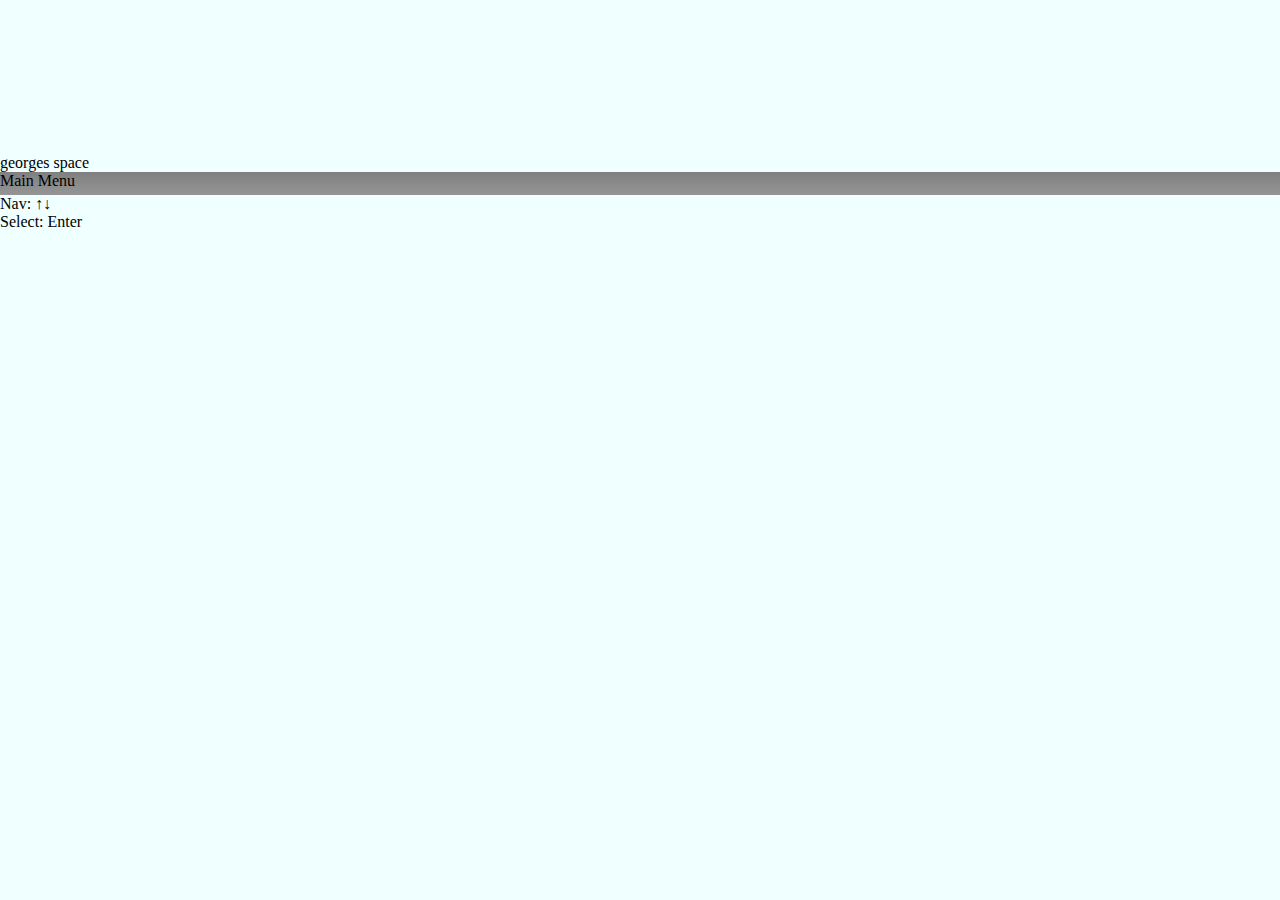
==== about.html @ c84532a0 "added basic design and link function" ====
<!DOCTYPE html>
<html lang="en">
  <head>
    <meta charset="UTF-8" />
    <meta name="viewport" content="width=device-width, initial-scale=1.0" />
    <link rel="stylesheet" href="styles.css" />
    <title>space</title>
  </head>
  <body>
    <main class="scanlines">
      <div class="screen">
        <canvas id="canvas" class="picture"></canvas>
        <div class="overlay">
          <div class="text">
            <span>georges space</span>
          </div>
          <div class="menu">
            <header>Main Menu</header>
            <footer>
              <div class="key">Nav: <span>↑↓</span></div>
              <div class="key">Select: <span>Enter</span></div>
            </footer>
          </div>
        </div>
      </div>
    </main>
  </body>
</html>
---- styles.css ----
body {
  padding: 0px;
  margin: 0px;
  width: 100vw;
  height: 100vh;
  background-color: azure;
}

header {
  background-image: linear-gradient(grey, rgb(149, 149, 149));
  width: 100vw;
  padding-bottom: 5px;
}

ul {
  list-style-type: none;
  display: flex;
  justify-content: center;
  margin-top: 0px;
  padding-top: 20px;
}

li {
  margin-left: 30px;
  margin-right: 30px
}

a {
  padding: 5px;
  color: white;
  text-decoration: none;
}

.page-title {
  display: flex;
  width: 100vw;
  height: calc(100vh - 60px);
  justify-content: center;
  align-items: center;
}
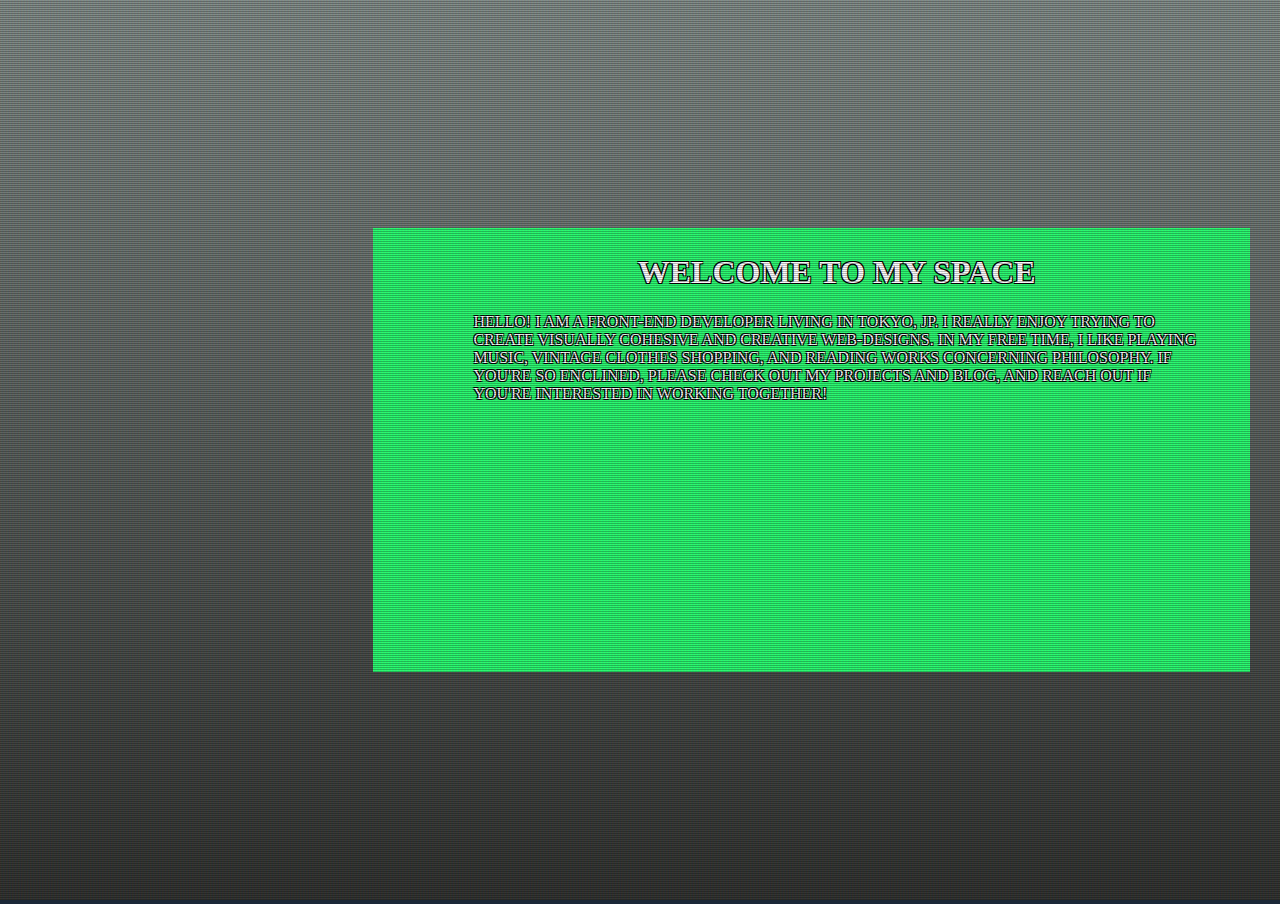
==== commit 77b809e6: "added about page" ====
--- a/about.html
+++ b/about.html
@@ -3,7 +3,7 @@
   <head>
     <meta charset="UTF-8" />
     <meta name="viewport" content="width=device-width, initial-scale=1.0" />
-    <link rel="stylesheet" href="styles.css" />
+    <link rel="stylesheet" href="about.css" />
     <title>space</title>
   </head>
   <body>
@@ -14,15 +14,38 @@
           <div class="text">
             <span>georges space</span>
           </div>
-          <div class="menu">
-            <header>Main Menu</header>
-            <footer>
-              <div class="key">Nav: <span>↑↓</span></div>
-              <div class="key">Select: <span>Enter</span></div>
-            </footer>
+          <div class="page-align">
+            <div class="menu">
+              <header>Main Menu</header>
+              <ul>
+                <li class="active">
+                  <a href="#" title="about">about</a>
+                </li>
+                <li><a href="#" title="">projects</a></li>
+                <li><a href="#" title="">blog</a></li>
+                <li><a href="#" title="">contact</a></li>
+              </ul>
+              <footer>
+                <div class="key">Nav: <span>↑↓</span></div>
+                <div class="key">Select: <span>Enter</span></div>
+              </footer>
+            </div>
+
+            <div class="about">
+              <h1>welcome to my space</h1>
+              <p>
+                hello! i am a front-end developer living in Tokyo, jp. i really
+                enjoy trying to create visually cohesive and creative
+                web-designs. in my free time, i like playing music, vintage
+                clothes shopping, and reading works concerning philosophy. if
+                you're so enclined, please check out my projects and blog, and
+                reach out if you're interested in working together!
+              </p>
+            </div>
           </div>
         </div>
       </div>
     </main>
+    <script src="index.js"></script>
   </body>
 </html>
--- a/about.css
+++ b/about.css
@@ -0,0 +1,387 @@
+body {
+  background: #1b2838 none repeat scroll 0 0;
+  margin: 0;
+  overflow: hidden;
+  height: 100vh;
+  width: 100vw;
+}
+
+.page-align {
+ display:flex;
+ justify-content: space-between;
+}
+
+@font-face {
+  src: url(https://s3-us-west-2.amazonaws.com/s.cdpn.io/86186/terminal_copy.ttf);
+  font-family: "Terminal";
+}
+@font-face {
+  src: url(https://s3-us-west-2.amazonaws.com/s.cdpn.io/86186/sys.ttf) format("truetype");
+  font-family: "Sys";
+}
+.screen::before {
+  background: transparent linear-gradient(to bottom, #85908c 0%, #323431 100%) repeat scroll 0 0;
+  content: "";
+  position: absolute;
+  left: 50%;
+  top: 50%;
+  transform: translate3d(-50%, -50%, 0);
+  width: 100%;
+  height: 100%;
+  z-index: -1;
+}
+
+.about {
+  padding: 5px;
+  font-family: "Sys";
+  text-shadow: 1px 1px 0 #000000, -1px -1px 0 #000000, 1px -1px 0 #000000, -1px 1px 0 #000000;
+  color: #fff;
+  text-transform: uppercase;
+  padding-left: 100px;
+  margin-left: 200px;
+  padding-right: 50px;
+  padding-bottom: 200px;
+  margin-right: 30px;
+  background-color: #2afd72;
+}
+.about h1 {
+  text-align: center;
+}
+
+.scanlines .overlay {
+  height: 100%;
+  left: 0;
+  position: absolute;
+  top: 0;
+  width: 100%;
+  z-index: 1;
+  display: flex;
+  align-items: center;
+}
+.scanlines .overlay::after {
+  position: absolute;
+  left: 0;
+  top: 0;
+  width: 100%;
+  height: 100%;
+  background-image: url("https://s3-us-west-2.amazonaws.com/s.cdpn.io/86186/crt.png");
+  background-repeat: no-repeat;
+  background-size: 100% 100%;
+  content: "";
+  pointer-events: none;
+}
+.scanlines .overlay::before {
+  position: absolute;
+  top: 0;
+  left: 0;
+  bottom: 0;
+  right: 0;
+  content: " ";
+  background: linear-gradient(rgba(18, 16, 16, 0) 50%, rgba(0, 0, 0, 0.25) 50%), linear-gradient(90deg, rgba(255, 0, 0, 0.06), rgba(0, 255, 0, 0.02), rgba(0, 0, 255, 0.06));
+  z-index: 2;
+  background-size: 100% 2px, 3px 100%;
+  pointer-events: none;
+}
+
+.picture {
+  height: 100vh;
+  overflow: hidden;
+  width: 100vw;
+  z-index: -1;
+  transform: scale(0, 0);
+  background: transparent linear-gradient(to bottom, #85908c 0%, #323431 100%) repeat scroll 0 0;
+}
+
+.menu {
+  opacity: 0;
+  background-color: #0069ff;
+  box-sizing: border-box;
+  font-family: "Sys";
+  font-size: 30px;
+  height: auto;
+  text-transform: uppercase;
+  width: 16%;
+  text-shadow: 1px 1px 0 #000000, -1px -1px 0 #000000, 1px -1px 0 #000000, -1px 1px 0 #000000;
+  filter: blur(1px);
+  color: #fff;
+  animation: jerkup 100ms infinite;
+  display: flex;
+  flex-wrap: wrap;
+}
+.menu header {
+  color: #e7e05c;
+  margin-bottom: 10px;
+  padding: 5px 15px;
+  animation: 5s ease 2000ms normal none infinite running glitch;
+}
+.menu ul {
+  margin: 0;
+  padding: 0;
+  animation: 5s ease 2000ms normal none infinite running glitch;
+}
+.menu ul li {
+  box-sizing: border-box;
+  list-style: outside none none;
+  padding: 5px 15px;
+}
+.menu ul li.active {
+  background-color: #1af2ff;
+}
+.menu ul li a {
+  color: #fff;
+  text-decoration: none;
+}
+.menu footer {
+  display: flex;
+  flex-direction: column;
+  background-color: #2afd72;
+  margin-top: 10px;
+  padding: 5px 15px;
+  animation: 5s ease 2000ms normal none infinite running glitch;
+}
+.menu footer::after {
+  clear: both;
+  content: " ";
+  display: table;
+}
+.menu footer .key {
+  float: left;
+  width: 50%;
+}
+.menu footer .key span {
+  background-color: #0069ff;
+  border: 6px solid #e7e05c;
+  border-radius: 6px;
+  display: inline-block;
+  height: 34px;
+  line-height: 36px;
+  padding-left: 6px;
+}
+.menu footer .key:last-child {
+  text-align: right;
+}
+
+.on .picture {
+  animation: 3000ms linear 0ms normal forwards 1 running on;
+}
+
+.off .picture {
+  animation: 750ms cubic-bezier(0.23, 1, 0.32, 1) 0ms normal forwards 1 running off;
+}
+
+.text {
+  color: lime;
+  content: "AV-1";
+  opacity: 0;
+  filter: blur(0.5px);
+  font-family: Sys;
+  font-size: 6vmin;
+  left: 5%;
+  position: absolute;
+  text-shadow: 0 0 3px lime;
+  top: 10%;
+  width: 200px;
+}
+
+.on .text,
+.on .menu {
+  opacity: 1;
+  transition: opacity 10ms ease 2000ms;
+}
+
+@keyframes on {
+  0% {
+    transform: scale(1, 0.8) translate3d(0, 0, 0);
+    filter: brightness(4);
+    opacity: 1;
+  }
+  3.5% {
+    transform: scale(1, 0.8) translate3d(0, 100%, 0);
+  }
+  3.6% {
+    transform: scale(1, 0.8) translate3d(0, -100%, 0);
+    opacity: 1;
+  }
+  9% {
+    transform: scale(1.3, 0.6) translate3d(0, 100%, 0);
+    filter: brightness(4);
+    opacity: 0;
+  }
+  11% {
+    transform: scale(1, 1) translate3d(0, 0, 0);
+    filter: contrast(0) brightness(0);
+    opacity: 0;
+  }
+  100% {
+    transform: scale(1, 1) translate3d(0, 0, 0);
+    filter: contrast(1) brightness(1.2) saturate(1.3);
+    opacity: 1;
+  }
+}
+@keyframes off {
+  0% {
+    transform: scale(1, 1);
+    filter: brightness(1);
+  }
+  40% {
+    transform: scale(1, 0.005);
+    filter: brightness(100);
+  }
+  70% {
+    transform: scale(1, 0.005);
+  }
+  90% {
+    transform: scale(0.005, 0.005);
+  }
+  100% {
+    transform: scale(0, 0);
+  }
+}
+.text span {
+  filter: blur(1px);
+  position: absolute;
+}
+
+.text span:nth-child(1) {
+  color: red;
+  margin-left: -2px;
+  filter: blur(2px);
+}
+
+.text span:nth-child(2) {
+  color: lime;
+  margin-left: 2px;
+  filter: blur(2px);
+}
+
+.text span:nth-child(3) {
+  color: blue;
+  position: 20px 0;
+  filter: blur(1px);
+}
+
+.text span:nth-child(4) {
+  color: #fff;
+  filter: blur(1px);
+  text-shadow: 0 0 50px rgba(255, 255, 255, 0.4);
+}
+
+.text span:nth-child(5) {
+  color: rgba(255, 255, 255, 0.1);
+  filter: blur(15px);
+}
+
+.text span {
+  animation: blur 30ms infinite, jerk 50ms infinite;
+}
+
+@keyframes blur {
+  0% {
+    filter: blur(1px);
+    opacity: 0.8;
+  }
+  50% {
+    filter: blur(1px);
+    opacity: 1;
+  }
+  100% {
+    filter: blur(1px);
+    opacity: 0.8;
+  }
+}
+@keyframes jerk {
+  50% {
+    transform: translateX(1px);
+  }
+  51% {
+    transform: translateX(0);
+  }
+}
+@keyframes jerkup {
+  0% {
+    transform: translateY(1px);
+  }
+  100% {
+    transform: translateY(0);
+  }
+}
+.text span:nth-child(2) {
+  animation: jerkup 1s infinite;
+}
+
+.text span:nth-child(3) {
+  animation: glitch1 1s infinite;
+}
+
+@keyframes glitch1 {
+  0% {
+    transform: translateX(0);
+  }
+  30% {
+    transform: translateX(0);
+  }
+  31% {
+    transform: translateX(10px);
+  }
+  32% {
+    transform: translateX(0);
+  }
+  98% {
+    transform: translateX(0);
+  }
+  100% {
+    transform: translateX(10px);
+  }
+}
+.text span:nth-child(2) {
+  animation: glitch2 1s infinite;
+}
+
+@keyframes glitch2 {
+  0% {
+    transform: translateX(0);
+  }
+  30% {
+    transform: translateX(0);
+  }
+  31% {
+    transform: translateX(-10px);
+  }
+  32% {
+    transform: translateX(0);
+  }
+  98% {
+    transform: translateX(0);
+  }
+  100% {
+    transform: translateX(-10px);
+  }
+}
+.overlay .text {
+  animation: 5s ease 2000ms normal none infinite running glitch;
+}
+
+@keyframes glitch {
+  40% {
+    opacity: 1;
+    transform: scale(1, 1);
+    transform: skew(0, 0);
+  }
+  41% {
+    opacity: 0.8;
+    transform: scale(1, 1.2);
+    transform: skew(80deg, 0);
+  }
+  42% {
+    opacity: 0.8;
+    transform: scale(1, 1.2);
+    transform: skew(-50deg, 0);
+  }
+  43% {
+    opacity: 1;
+    transform: scale(1, 1);
+    transform: skew(0, 0);
+  }
+}
+
+/*# sourceMappingURL=styles.css.map */
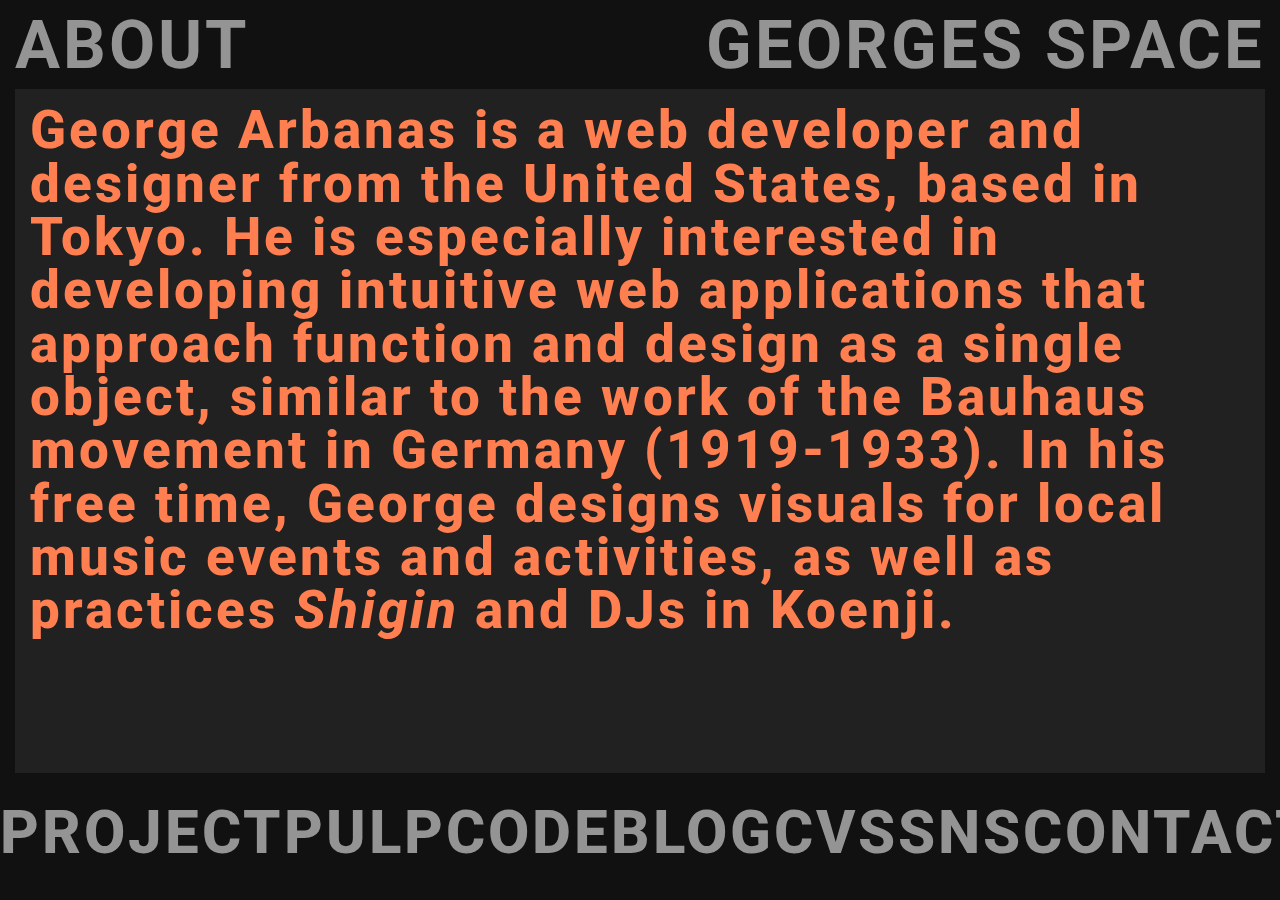
==== commit 8d83ff84: "completed about page" ====
--- a/about.html
+++ b/about.html
@@ -1,51 +1,55 @@
-<!DOCTYPE html>
+<!doctype html>
 <html lang="en">
   <head>
     <meta charset="UTF-8" />
     <meta name="viewport" content="width=device-width, initial-scale=1.0" />
+    <title>about.space</title>
+    <!-- TODO reroute so address is about.justgeorges.space -->
     <link rel="stylesheet" href="about.css" />
-    <title>space</title>
   </head>
   <body>
-    <main class="scanlines">
-      <div class="screen">
-        <canvas id="canvas" class="picture"></canvas>
-        <div class="overlay">
-          <div class="text">
-            <span>georges space</span>
-          </div>
-          <div class="page-align">
-            <div class="menu">
-              <header>Main Menu</header>
-              <ul>
-                <li class="active">
-                  <a href="#" title="about">about</a>
-                </li>
-                <li><a href="#" title="">projects</a></li>
-                <li><a href="#" title="">blog</a></li>
-                <li><a href="#" title="">contact</a></li>
-              </ul>
-              <footer>
-                <div class="key">Nav: <span>↑↓</span></div>
-                <div class="key">Select: <span>Enter</span></div>
-              </footer>
-            </div>
-
-            <div class="about">
-              <h1>welcome to my space</h1>
-              <p>
-                hello! i am a front-end developer living in Tokyo, jp. i really
-                enjoy trying to create visually cohesive and creative
-                web-designs. in my free time, i like playing music, vintage
-                clothes shopping, and reading works concerning philosophy. if
-                you're so enclined, please check out my projects and blog, and
-                reach out if you're interested in working together!
-              </p>
-            </div>
-          </div>
-        </div>
-      </div>
+    <div class="bg"></div>
+    <header>
+      <h1>ABOUT</h1>
+      <!-- TODO add an indicator that clicking here returns home -->
+      <h1><a href="">GEORGES SPACE</a></h1>
+    </header>
+    <main>
+      <!-- TODO add content to about page here -->
+      George Arbanas is a web developer and designer from the United States,
+      based in Tokyo. He is especially interested in developing intuitive web
+      applications that approach function and design as a single object, similar
+      to the work of the Bauhaus movement in Germany (1919-1933). In his free
+      time, George designs visuals for local music events and activities, as
+      well as practices <i>Shigin</i> and DJs in Koenji.
     </main>
-    <script src="index.js"></script>
+    <nav class="away-nav">
+      <ul class="away-nav-list">
+        <li><a href="" class="nav-item">PROJECT</a></li>
+        <li><a href="" class="nav-item">PULPCODE</a></li>
+        <li><a href="" class="nav-item">BLOG</a></li>
+        <li class="sub-list-head">
+          <p class="nav-item label">CVS</p>
+          <ul class="sub-list">
+            <li><a href="#">ENGLISH</a></li>
+            <li><a href="#" id="skrs">職務経歴書</a></li>
+          </ul>
+        </li>
+        <li class="sub-list-head">
+          <p class="nav-item label">SNS</p>
+          <ul class="sub-list">
+            <li><a href="https://github.com/justgeorges">GITHUB</a></li>
+            <li>
+              <a href="https://www.linkedin.com/in/georgearbanas/">LINKEDIN</a>
+            </li>
+            <li>
+              <a href="https://www.wantedly.com/id/george_arbanas">WANTEDLY</a>
+            </li>
+          </ul>
+        </li>
+        <li><a href="" class="nav-item">CONTACT</a></li>
+      </ul>
+    </nav>
+    <script src="space.js"></script>
   </body>
 </html>
--- a/about.css
+++ b/about.css
@@ -1,387 +1,135 @@
+@import url('https://fonts.googleapis.com/css2?family=Roboto:wght@100;300;400;500;700;900&display=swap');
+
+* {
+  box-sizing: border-box;
+}
+
 body {
-  background: #1b2838 none repeat scroll 0 0;
+  padding: 0;
   margin: 0;
-  overflow: hidden;
   height: 100vh;
   width: 100vw;
+  position: relative;
+  /* static effect */
+  background-color: #111111;
+  overflow-x: hidden;
+/* font settings */
+  font-family: 'Roboto', sans-serif;
+  font-size: 45pt;
+  font-weight: 800;
+  line-height: 0;
+  letter-spacing: 3px;
 }
 
-.page-align {
- display:flex;
- justify-content: space-between;
+h1 {
+  color: #949494;
+  font-size: 50pt;
 }
 
-@font-face {
-  src: url(https://s3-us-west-2.amazonaws.com/s.cdpn.io/86186/terminal_copy.ttf);
-  font-family: "Terminal";
-}
-@font-face {
-  src: url(https://s3-us-west-2.amazonaws.com/s.cdpn.io/86186/sys.ttf) format("truetype");
-  font-family: "Sys";
-}
-.screen::before {
-  background: transparent linear-gradient(to bottom, #85908c 0%, #323431 100%) repeat scroll 0 0;
-  content: "";
-  position: absolute;
-  left: 50%;
-  top: 50%;
-  transform: translate3d(-50%, -50%, 0);
-  width: 100%;
-  height: 100%;
-  z-index: -1;
+a {
+  text-decoration: none;
+  color: #949494;
 }
 
-.about {
-  padding: 5px;
-  font-family: "Sys";
-  text-shadow: 1px 1px 0 #000000, -1px -1px 0 #000000, 1px -1px 0 #000000, -1px 1px 0 #000000;
-  color: #fff;
-  text-transform: uppercase;
-  padding-left: 100px;
-  margin-left: 200px;
-  padding-right: 50px;
-  padding-bottom: 200px;
-  margin-right: 30px;
-  background-color: #2afd72;
-}
-.about h1 {
-  text-align: center;
+li > p {
+  margin: 0;
+  transition: 200ms;
 }
 
-.scanlines .overlay {
-  height: 100%;
-  left: 0;
-  position: absolute;
-  top: 0;
-  width: 100%;
-  z-index: 1;
+li > p:hover {
+  color: #FFFFFF;
+  text-shadow: antiquewhite 0 0 5px;
+}
+
+ul {
+  list-style: none;
+  padding: 0;
+}
+
+li {
+  color: #949494;
+}
+
+header {
   display: flex;
-  align-items: center;
+  justify-content:space-between;
+  margin-left: 15px;
+  margin-right: 15px;
 }
-.scanlines .overlay::after {
-  position: absolute;
-  left: 0;
-  top: 0;
-  width: 100%;
-  height: 100%;
-  background-image: url("https://s3-us-west-2.amazonaws.com/s.cdpn.io/86186/crt.png");
-  background-repeat: no-repeat;
-  background-size: 100% 100%;
-  content: "";
-  pointer-events: none;
+
+main {
+  height: 76vh;
+  padding: 15px;
+  margin-left: 15px;
+  margin-right: 15px;
+  background-color: #212121;
+  line-height: 1;
+  font-size: 40pt;
+  color: coral;
 }
-.scanlines .overlay::before {
-  position: absolute;
-  top: 0;
-  left: 0;
-  bottom: 0;
-  right: 0;
-  content: " ";
-  background: linear-gradient(rgba(18, 16, 16, 0) 50%, rgba(0, 0, 0, 0.25) 50%), linear-gradient(90deg, rgba(255, 0, 0, 0.06), rgba(0, 255, 0, 0.02), rgba(0, 0, 255, 0.06));
-  z-index: 2;
-  background-size: 100% 2px, 3px 100%;
+
+.away-nav-list {
+  display: flex;
+  justify-content: space-evenly;
+}
+
+a {
+  transition: 400ms;
+}
+
+a:hover {
+  color: #FFFFFF;
+  text-shadow: antiquewhite 0 0 5px;
+}
+
+
+.bg {
+  position: fixed;
+  top: -50%;
+  left: -50%;
+  right: -50%;
+  bottom: -50%;
+  width: 200%;
+  height: 200vh;
+  background: url('http://assets.iceable.com/img/noise-transparent.png') repeat;
+  animation: bg-animation .2s infinite;
+  opacity: .9;
+  visibility: visible;
   pointer-events: none;
 }
 
-.picture {
-  height: 100vh;
-  overflow: hidden;
-  width: 100vw;
-  z-index: -1;
-  transform: scale(0, 0);
-  background: transparent linear-gradient(to bottom, #85908c 0%, #323431 100%) repeat scroll 0 0;
+@keyframes bg-animation {
+    0% { transform: translate(0,0) }
+    10% { transform: translate(-5%,-5%) }
+    20% { transform: translate(-10%,5%) }
+    30% { transform: translate(5%,-10%) }
+    40% { transform: translate(-5%,15%) }
+    50% { transform: translate(-10%,5%) }
+    60% { transform: translate(15%,0) }
+    70% { transform: translate(0,10%) }
+    80% { transform: translate(-15%,0) }
+    90% { transform: translate(10%,5%) }
+    100% { transform: translate(5%,0) }
 }
 
-.menu {
-  opacity: 0;
-  background-color: #0069ff;
-  box-sizing: border-box;
-  font-family: "Sys";
-  font-size: 30px;
-  height: auto;
-  text-transform: uppercase;
-  width: 16%;
-  text-shadow: 1px 1px 0 #000000, -1px -1px 0 #000000, 1px -1px 0 #000000, -1px 1px 0 #000000;
-  filter: blur(1px);
-  color: #fff;
-  animation: jerkup 100ms infinite;
-  display: flex;
-  flex-wrap: wrap;
-}
-.menu header {
-  color: #e7e05c;
-  margin-bottom: 10px;
-  padding: 5px 15px;
-  animation: 5s ease 2000ms normal none infinite running glitch;
-}
-.menu ul {
-  margin: 0;
-  padding: 0;
-  animation: 5s ease 2000ms normal none infinite running glitch;
-}
-.menu ul li {
-  box-sizing: border-box;
-  list-style: outside none none;
-  padding: 5px 15px;
-}
-.menu ul li.active {
-  background-color: #1af2ff;
-}
-.menu ul li a {
-  color: #fff;
-  text-decoration: none;
-}
-.menu footer {
-  display: flex;
-  flex-direction: column;
-  background-color: #2afd72;
-  margin-top: 10px;
-  padding: 5px 15px;
-  animation: 5s ease 2000ms normal none infinite running glitch;
-}
-.menu footer::after {
-  clear: both;
-  content: " ";
-  display: table;
-}
-.menu footer .key {
-  float: left;
-  width: 50%;
-}
-.menu footer .key span {
-  background-color: #0069ff;
-  border: 6px solid #e7e05c;
-  border-radius: 6px;
-  display: inline-block;
-  height: 34px;
-  line-height: 36px;
-  padding-left: 6px;
-}
-.menu footer .key:last-child {
-  text-align: right;
+.sub-list {
+  position: relative;
+  visibility: hidden
 }
 
-.on .picture {
-  animation: 3000ms linear 0ms normal forwards 1 running on;
+.sub-list.vis {
+  visibility: visible;
 }
 
-.off .picture {
-  animation: 750ms cubic-bezier(0.23, 1, 0.32, 1) 0ms normal forwards 1 running off;
+.sub-list {
+  display: flex;
+  flex-direction: column-reverse;
+  position: absolute;
+  bottom: 45px;
 }
 
-.text {
-  color: lime;
-  content: "AV-1";
-  opacity: 0;
-  filter: blur(0.5px);
-  font-family: Sys;
-  font-size: 6vmin;
-  left: 5%;
-  position: absolute;
-  text-shadow: 0 0 3px lime;
-  top: 10%;
-  width: 200px;
+.sub-list > li {
+  height: 50px;
+  width: 500px;
+  margin-bottom: 1px;
 }
-
-.on .text,
-.on .menu {
-  opacity: 1;
-  transition: opacity 10ms ease 2000ms;
-}
-
-@keyframes on {
-  0% {
-    transform: scale(1, 0.8) translate3d(0, 0, 0);
-    filter: brightness(4);
-    opacity: 1;
-  }
-  3.5% {
-    transform: scale(1, 0.8) translate3d(0, 100%, 0);
-  }
-  3.6% {
-    transform: scale(1, 0.8) translate3d(0, -100%, 0);
-    opacity: 1;
-  }
-  9% {
-    transform: scale(1.3, 0.6) translate3d(0, 100%, 0);
-    filter: brightness(4);
-    opacity: 0;
-  }
-  11% {
-    transform: scale(1, 1) translate3d(0, 0, 0);
-    filter: contrast(0) brightness(0);
-    opacity: 0;
-  }
-  100% {
-    transform: scale(1, 1) translate3d(0, 0, 0);
-    filter: contrast(1) brightness(1.2) saturate(1.3);
-    opacity: 1;
-  }
-}
-@keyframes off {
-  0% {
-    transform: scale(1, 1);
-    filter: brightness(1);
-  }
-  40% {
-    transform: scale(1, 0.005);
-    filter: brightness(100);
-  }
-  70% {
-    transform: scale(1, 0.005);
-  }
-  90% {
-    transform: scale(0.005, 0.005);
-  }
-  100% {
-    transform: scale(0, 0);
-  }
-}
-.text span {
-  filter: blur(1px);
-  position: absolute;
-}
-
-.text span:nth-child(1) {
-  color: red;
-  margin-left: -2px;
-  filter: blur(2px);
-}
-
-.text span:nth-child(2) {
-  color: lime;
-  margin-left: 2px;
-  filter: blur(2px);
-}
-
-.text span:nth-child(3) {
-  color: blue;
-  position: 20px 0;
-  filter: blur(1px);
-}
-
-.text span:nth-child(4) {
-  color: #fff;
-  filter: blur(1px);
-  text-shadow: 0 0 50px rgba(255, 255, 255, 0.4);
-}
-
-.text span:nth-child(5) {
-  color: rgba(255, 255, 255, 0.1);
-  filter: blur(15px);
-}
-
-.text span {
-  animation: blur 30ms infinite, jerk 50ms infinite;
-}
-
-@keyframes blur {
-  0% {
-    filter: blur(1px);
-    opacity: 0.8;
-  }
-  50% {
-    filter: blur(1px);
-    opacity: 1;
-  }
-  100% {
-    filter: blur(1px);
-    opacity: 0.8;
-  }
-}
-@keyframes jerk {
-  50% {
-    transform: translateX(1px);
-  }
-  51% {
-    transform: translateX(0);
-  }
-}
-@keyframes jerkup {
-  0% {
-    transform: translateY(1px);
-  }
-  100% {
-    transform: translateY(0);
-  }
-}
-.text span:nth-child(2) {
-  animation: jerkup 1s infinite;
-}
-
-.text span:nth-child(3) {
-  animation: glitch1 1s infinite;
-}
-
-@keyframes glitch1 {
-  0% {
-    transform: translateX(0);
-  }
-  30% {
-    transform: translateX(0);
-  }
-  31% {
-    transform: translateX(10px);
-  }
-  32% {
-    transform: translateX(0);
-  }
-  98% {
-    transform: translateX(0);
-  }
-  100% {
-    transform: translateX(10px);
-  }
-}
-.text span:nth-child(2) {
-  animation: glitch2 1s infinite;
-}
-
-@keyframes glitch2 {
-  0% {
-    transform: translateX(0);
-  }
-  30% {
-    transform: translateX(0);
-  }
-  31% {
-    transform: translateX(-10px);
-  }
-  32% {
-    transform: translateX(0);
-  }
-  98% {
-    transform: translateX(0);
-  }
-  100% {
-    transform: translateX(-10px);
-  }
-}
-.overlay .text {
-  animation: 5s ease 2000ms normal none infinite running glitch;
-}
-
-@keyframes glitch {
-  40% {
-    opacity: 1;
-    transform: scale(1, 1);
-    transform: skew(0, 0);
-  }
-  41% {
-    opacity: 0.8;
-    transform: scale(1, 1.2);
-    transform: skew(80deg, 0);
-  }
-  42% {
-    opacity: 0.8;
-    transform: scale(1, 1.2);
-    transform: skew(-50deg, 0);
-  }
-  43% {
-    opacity: 1;
-    transform: scale(1, 1);
-    transform: skew(0, 0);
-  }
-}
-
-/*# sourceMappingURL=styles.css.map */
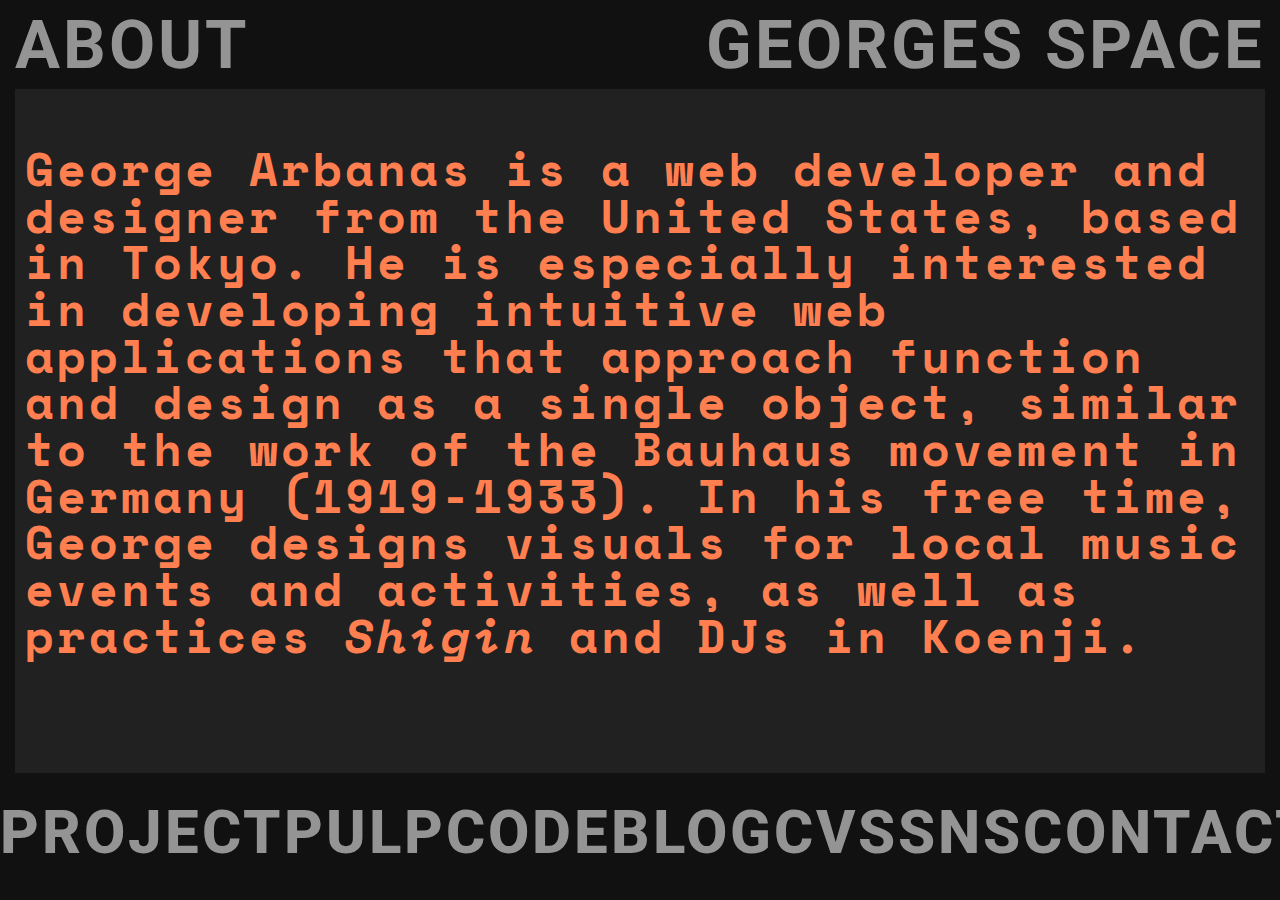
==== commit bbf318cf: "added project details, logos" ====
--- a/about.html
+++ b/about.html
@@ -5,29 +5,33 @@
     <meta name="viewport" content="width=device-width, initial-scale=1.0" />
     <title>about.space</title>
     <!-- TODO reroute so address is about.justgeorges.space -->
-    <link rel="stylesheet" href="about.css" />
+    <link rel="stylesheet" href="away.css" />
   </head>
   <body>
     <div class="bg"></div>
     <header>
       <h1>ABOUT</h1>
       <!-- TODO add an indicator that clicking here returns home -->
-      <h1><a href="">GEORGES SPACE</a></h1>
+      <h1><a href="/index.html">GEORGES SPACE</a></h1>
     </header>
     <main>
-      <!-- TODO add content to about page here -->
-      George Arbanas is a web developer and designer from the United States,
-      based in Tokyo. He is especially interested in developing intuitive web
-      applications that approach function and design as a single object, similar
-      to the work of the Bauhaus movement in Germany (1919-1933). In his free
-      time, George designs visuals for local music events and activities, as
-      well as practices <i>Shigin</i> and DJs in Koenji.
+      <p>
+        George Arbanas is a web developer and designer from the United States,
+        based in Tokyo. He is especially interested in developing intuitive web
+        applications that approach function and design as a single object,
+        similar to the work of the Bauhaus movement in Germany (1919-1933). In
+        his free time, George designs visuals for local music events and
+        activities, as well as practices <i>Shigin</i> and DJs in Koenji.
+      </p>
     </main>
     <nav class="away-nav">
+      <!-- refactor CSS using gap -->
       <ul class="away-nav-list">
-        <li><a href="" class="nav-item">PROJECT</a></li>
-        <li><a href="" class="nav-item">PULPCODE</a></li>
-        <li><a href="" class="nav-item">BLOG</a></li>
+        <li><a href="/project.html" class="nav-item">PROJECT</a></li>
+        <li><a href="/pulpcode.html" class="nav-item">PULPCODE</a></li>
+        <li>
+          <a href="https://note.com/justgeorges" class="nav-item">BLOG</a>
+        </li>
         <li class="sub-list-head">
           <p class="nav-item label">CVS</p>
           <ul class="sub-list">
--- a/away.css
+++ b/away.css
@@ -0,0 +1,187 @@
+@import url('https://fonts.googleapis.com/css2?family=Roboto:wght@100;300;400;500;700;900&family=Space+Mono&display=swap');
+
+* {
+  box-sizing: border-box;
+}
+
+body {
+  padding: 0;
+  margin: 0;
+  height: 100vh;
+  width: 100vw;
+  position: relative;
+  /* static effect */
+  background-color: #111111;
+  overflow-x: hidden;
+/* font settings */
+  font-family: 'Roboto', sans-serif;
+  font-size: 45pt;
+  font-weight: 800;
+  line-height: 0;
+  letter-spacing: 3px;
+  overflow: hidden;
+}
+
+h1 {
+  color: #949494;
+  font-size: 50pt;
+}
+
+a {
+  text-decoration: none;
+  color: #949494;
+}
+
+li > p {
+  margin: 0;
+  transition: 200ms;
+}
+
+li > p:hover {
+  color: #FFFFFF;
+  text-shadow: antiquewhite 0 0 5px;
+}
+
+ul {
+  list-style: none;
+  padding: 0;
+}
+
+li {
+  color: #949494;
+}
+
+header {
+  display: flex;
+  justify-content:space-between;
+  margin-left: 15px;
+  margin-right: 15px;
+}
+
+main {
+  font-family: 'Space Mono', monospace;
+  height: 76vh;
+  padding: 15px;
+  margin-left: 15px;
+  margin-right: 15px;
+  background-color: #212121;
+  line-height: 1;
+  font-size: 35pt;
+  color: coral;
+}
+
+.away-nav-list {
+  display: flex;
+  justify-content: space-evenly;
+}
+
+a {
+  transition: 400ms;
+}
+
+a:hover {
+  color: #FFFFFF;
+  text-shadow: antiquewhite 0 0 5px;
+}
+
+
+.bg {
+  position: fixed;
+  top: -50%;
+  left: -50%;
+  right: -50%;
+  bottom: -50%;
+  width: 200%;
+  height: 200vh;
+  background: url('http://assets.iceable.com/img/noise-transparent.png') repeat;
+  animation: bg-animation .2s infinite;
+  opacity: .9;
+  visibility: visible;
+  pointer-events: none;
+}
+
+@keyframes bg-animation {
+    0% { transform: translate(0,0) }
+    10% { transform: translate(-5%,-5%) }
+    20% { transform: translate(-10%,5%) }
+    30% { transform: translate(5%,-10%) }
+    40% { transform: translate(-5%,15%) }
+    50% { transform: translate(-10%,5%) }
+    60% { transform: translate(15%,0) }
+    70% { transform: translate(0,10%) }
+    80% { transform: translate(-15%,0) }
+    90% { transform: translate(10%,5%) }
+    100% { transform: translate(5%,0) }
+}
+
+.sub-list {
+  position: relative;
+  visibility: hidden
+}
+
+.sub-list.vis {
+  visibility: visible;
+}
+
+.sub-list {
+  display: flex;
+  flex-direction: column-reverse;
+  position: absolute;
+  bottom: 55px;
+}
+
+.sub-list > li {
+  height: 50px;
+  width: 500px;
+  margin-bottom: 1px;
+}
+
+#first-list{
+  transform: translateX(-75%);
+  text-align: end;
+}
+
+main {
+  display: flex;
+  justify-content: center;
+  padding: 10px;
+}
+
+.project > h1 {
+  margin: 0;
+}
+.project > h2 {
+  margin: 0;
+}
+.project > h3 {
+  margin: 0;
+}
+.project > h4 {
+  margin: 5px;
+}
+.project > p {
+  margin-top: 5px;
+}
+
+.arrow {
+  background-color: transparent;
+  border: none;
+  height: 100%;
+}
+
+.projects {
+  width: 95%;
+  height: 100%;
+  padding: 50px;
+}
+
+.tech-stack {
+  margin: 0;
+  display: flex;
+  flex-wrap: wrap;
+  gap: 10px;
+}
+
+.logo {
+  width: 70px;
+}
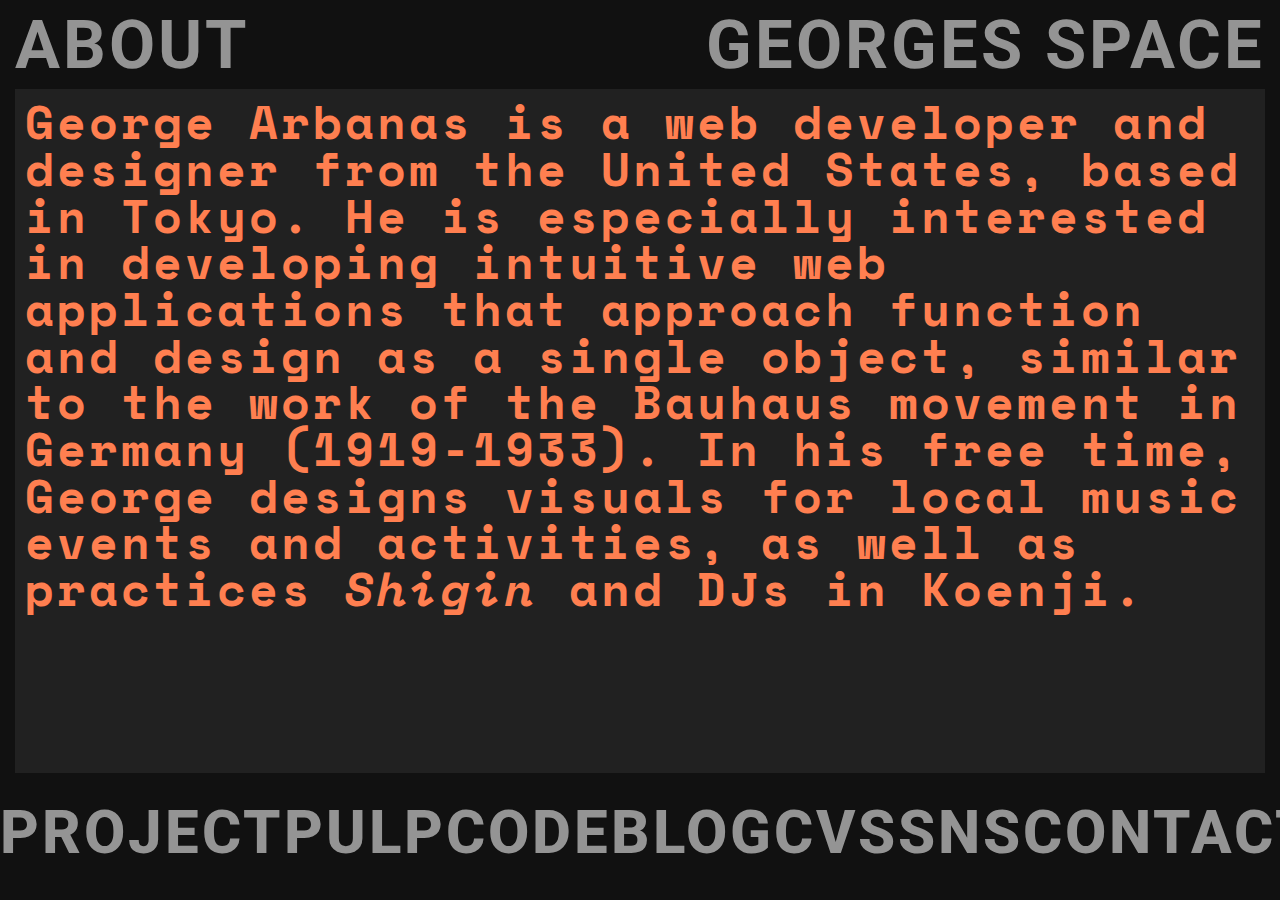
==== commit c127f1e0: "added email + security" ====
--- a/about.html
+++ b/about.html
@@ -51,9 +51,10 @@
             </li>
           </ul>
         </li>
-        <li><a href="" class="nav-item">CONTACT</a></li>
+        <li><a href="" class="nav-item secret-email">CONTACT</a></li>
       </ul>
     </nav>
     <script src="space.js"></script>
+    <script src="contact.js"></script>
   </body>
 </html>
--- a/away.css
+++ b/away.css
@@ -1,4 +1,4 @@
-@import url('https://fonts.googleapis.com/css2?family=Roboto:wght@100;300;400;500;700;900&family=Space+Mono&display=swap');
+@import url("https://fonts.googleapis.com/css2?family=Roboto:wght@100;300;400;500;700;900&family=Space+Mono&display=swap");
 
 * {
   box-sizing: border-box;
@@ -13,8 +13,8 @@
   /* static effect */
   background-color: #111111;
   overflow-x: hidden;
-/* font settings */
-  font-family: 'Roboto', sans-serif;
+  /* font settings */
+  font-family: "Roboto", sans-serif;
   font-size: 45pt;
   font-weight: 800;
   line-height: 0;
@@ -22,6 +22,11 @@
   overflow: hidden;
 }
 
+p {
+  margin-top: 0;
+  margin-bottom: 30px;
+}
+
 h1 {
   color: #949494;
   font-size: 50pt;
@@ -38,7 +43,7 @@
 }
 
 li > p:hover {
-  color: #FFFFFF;
+  color: #ffffff;
   text-shadow: antiquewhite 0 0 5px;
 }
 
@@ -53,13 +58,13 @@
 
 header {
   display: flex;
-  justify-content:space-between;
+  justify-content: space-between;
   margin-left: 15px;
   margin-right: 15px;
 }
 
 main {
-  font-family: 'Space Mono', monospace;
+  font-family: "Space Mono", monospace;
   height: 76vh;
   padding: 15px;
   margin-left: 15px;
@@ -68,6 +73,9 @@
   line-height: 1;
   font-size: 35pt;
   color: coral;
+  display: flex;
+  justify-content: center;
+  padding: 10px;
 }
 
 .away-nav-list {
@@ -80,10 +88,9 @@
 }
 
 a:hover {
-  color: #FFFFFF;
+  color: #ffffff;
   text-shadow: antiquewhite 0 0 5px;
 }
-
 
 .bg {
   position: fixed;
@@ -93,30 +100,52 @@
   bottom: -50%;
   width: 200%;
   height: 200vh;
-  background: url('http://assets.iceable.com/img/noise-transparent.png') repeat;
-  animation: bg-animation .2s infinite;
-  opacity: .9;
+  background: url("http://assets.iceable.com/img/noise-transparent.png") repeat;
+  animation: bg-animation 0.2s infinite;
+  opacity: 0.9;
   visibility: visible;
   pointer-events: none;
 }
 
 @keyframes bg-animation {
-    0% { transform: translate(0,0) }
-    10% { transform: translate(-5%,-5%) }
-    20% { transform: translate(-10%,5%) }
-    30% { transform: translate(5%,-10%) }
-    40% { transform: translate(-5%,15%) }
-    50% { transform: translate(-10%,5%) }
-    60% { transform: translate(15%,0) }
-    70% { transform: translate(0,10%) }
-    80% { transform: translate(-15%,0) }
-    90% { transform: translate(10%,5%) }
-    100% { transform: translate(5%,0) }
+  0% {
+    transform: translate(0, 0);
+  }
+  10% {
+    transform: translate(-5%, -5%);
+  }
+  20% {
+    transform: translate(-10%, 5%);
+  }
+  30% {
+    transform: translate(5%, -10%);
+  }
+  40% {
+    transform: translate(-5%, 15%);
+  }
+  50% {
+    transform: translate(-10%, 5%);
+  }
+  60% {
+    transform: translate(15%, 0);
+  }
+  70% {
+    transform: translate(0, 10%);
+  }
+  80% {
+    transform: translate(-15%, 0);
+  }
+  90% {
+    transform: translate(10%, 5%);
+  }
+  100% {
+    transform: translate(5%, 0);
+  }
 }
 
 .sub-list {
   position: relative;
-  visibility: hidden
+  visibility: hidden;
 }
 
 .sub-list.vis {
@@ -136,15 +165,9 @@
   margin-bottom: 1px;
 }
 
-#first-list{
+#first-list {
   transform: translateX(-75%);
   text-align: end;
-}
-
-main {
-  display: flex;
-  justify-content: center;
-  padding: 10px;
 }
 
 .project > h1 {
@@ -169,6 +192,10 @@
   height: 100%;
 }
 
+.arrow:hover {
+  filter: brightness(200%);
+}
+
 .projects {
   width: 95%;
   height: 100%;
@@ -185,3 +212,7 @@
 .logo {
   width: 70px;
 }
+
+.project-link {
+  text-decoration: underline;
+}
